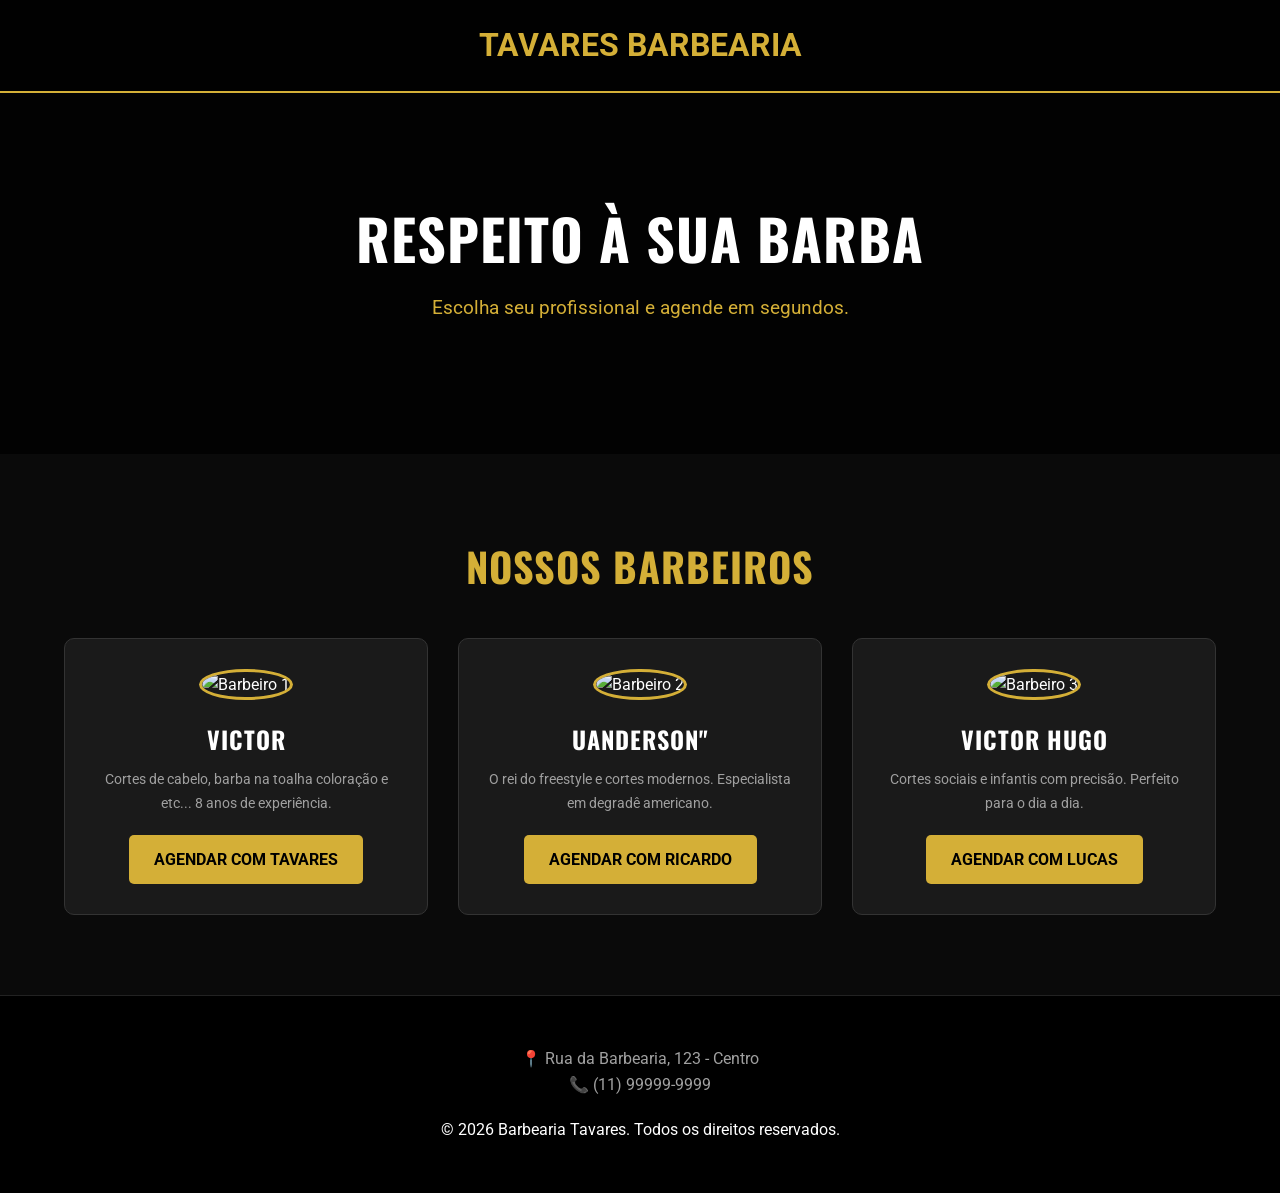
==== index.html @ 17b6a82b "Atualizar o index.html" ====
<!DOCTYPE html>
<html lang="pt-BR">
<head>
    <meta charset="UTF-8">
    <meta name="viewport" content="width=device-width, initial-scale=1.0">
    <title>Barbearia Tavares | Agendamento Online</title>
    <meta name="description" content="Agende seu corte com os melhores profissionais na Barbearia Tavares. Escolha seu barbeiro e reserve seu horário.">
    
    <link href="https://fonts.googleapis.com/css2?family=Oswald:wght@400;700&family=Roboto:wght@300;400;700&display=swap" rel="stylesheet">
    
    <style>
        :root {
            --gold: #d4af37;
            --dark: #0a0a0a;
            --card-bg: #1a1a1a;
            --text: #ffffff;
            --gray: #a0a0a0;
        }

        * { margin: 0; padding: 0; box-sizing: border-box; }

        body {
            font-family: 'Roboto', sans-serif;
            background-color: var(--dark);
            color: var(--text);
            line-height: 1.6;
        }

        h1, h2, h3 { font-family: 'Oswald', sans-serif; text-transform: uppercase; letter-spacing: 1px; }

        /* Header */
        header {
            background: rgba(0,0,0,0.9);
            padding: 20px 5%;
            text-align: center;
            border-bottom: 2px solid var(--gold);
            position: sticky;
            top: 0;
            z-index: 100;
        }

        .logo { font-size: 2rem; color: var(--gold); font-weight: bold; }

        /* Hero Section */
        .hero {
            padding: 100px 5%;
            text-align: center;
            background: linear-gradient(rgba(0,0,0,0.8), rgba(0,0,0,0.8)), url('https://images.unsplash.com/photo-1503951914875-452162b0f3f1?auto=format&fit=crop&q=80&w=1470') no-repeat center center/cover;
        }

        .hero h1 { font-size: 3.5rem; margin-bottom: 10px; }
        .hero p { color: var(--gold); font-size: 1.2rem; margin-bottom: 30px; }

        /* Seção Barbeiros */
        .barbers-section { padding: 80px 5%; text-align: center; }
        .barbers-section h2 { font-size: 2.5rem; margin-bottom: 40px; color: var(--gold); }

        .barbers-grid {
            display: grid;
            grid-template-columns: repeat(auto-fit, minmax(280px, 1fr));
            gap: 30px;
            max-width: 1200px;
            margin: 0 auto;
        }

        .barber-card {
            background: var(--card-bg);
            padding: 30px;
            border-radius: 10px;
            border: 1px solid #333;
            transition: 0.3s;
        }

        .barber-card:hover { border-color: var(--gold); transform: translateY(-10px); }

        .barber-img {
            width: 120px;
            height: 120px;
            border-radius: 50%;
            border: 3px solid var(--gold);
            margin-bottom: 20px;
            object-fit: cover;
        }

        .barber-card h3 { margin-bottom: 10px; font-size: 1.5rem; }
        .barber-card p { color: var(--gray); margin-bottom: 20px; font-size: 0.9rem; }

        .btn-schedule {
            display: inline-block;
            padding: 12px 25px;
            background: var(--gold);
            color: #000;
            text-decoration: none;
            font-weight: bold;
            border-radius: 5px;
            transition: 0.3s;
        }

        .btn-schedule:hover { background: #fff; }

        /* Footer */
        footer {
            padding: 50px 5%;
            background: #000;
            text-align: center;
            border-top: 1px solid #222;
        }

        .contact-info { margin-bottom: 20px; color: var(--gray); }

        @media (max-width: 768px) {
            .hero h1 { font-size: 2.5rem; }
        }
    </style>
</head>
<body>

    <header>
        <div class="logo">TAVARES BARBEARIA</div>
    </header>

    <section class="hero">
        <h1>RESPEITO À SUA BARBA</h1>
        <p>Escolha seu profissional e agende em segundos.</p>
    </section>

    <section class="barbers-section">
        <h2>Nossos Barbeiros</h2>
        
        <div class="barbers-grid">
            <div class="barber-card">
                <img src="img/victorbg.png" alt="Barbeiro 1" class="barber-img">
                <h3>Victor</h3>
                <p>Cortes de cabelo, barba na toalha coloração e etc... 8 anos de experiência.</p>
                <a href="https://calendar.app.google/PSknbBHeV1AJNJeA7" vc target="_blank" class="btn-schedule">AGENDAR COM TAVARES</a>
            </div>

            <div class="barber-card">
                <img src="https://i.pravatar.cc/150?u=2" alt="Barbeiro 2" class="barber-img">
                <h3>Uanderson"</h3>
                <p>O rei do freestyle e cortes modernos. Especialista em degradê americano.</p>
                <a href="SEU_LINK_AGENDA_2" target="_blank" class="btn-schedule">AGENDAR COM RICARDO</a>
            </div>

            <div class="barber-card">
                <img src="https://i.pravatar.cc/150?u=3" alt="Barbeiro 3" class="barber-img">
                <h3>Victor Hugo</h3>
                <p>Cortes sociais e infantis com precisão. Perfeito para o dia a dia.</p>
                <a href="https://calendar.app.google/tzc4YjjwL8PzMNHv5" target="_blank" class="btn-schedule">AGENDAR COM LUCAS</a>
            </div>
        </div>
    </section>

    <footer>
        <div class="contact-info">
            <p>📍 Rua da Barbearia, 123 - Centro</p>
            <p>📞 (11) 99999-9999</p>
        </div>
        <p>&copy; 2026 Barbearia Tavares. Todos os direitos reservados.</p>
    </footer>

</body>
</html>
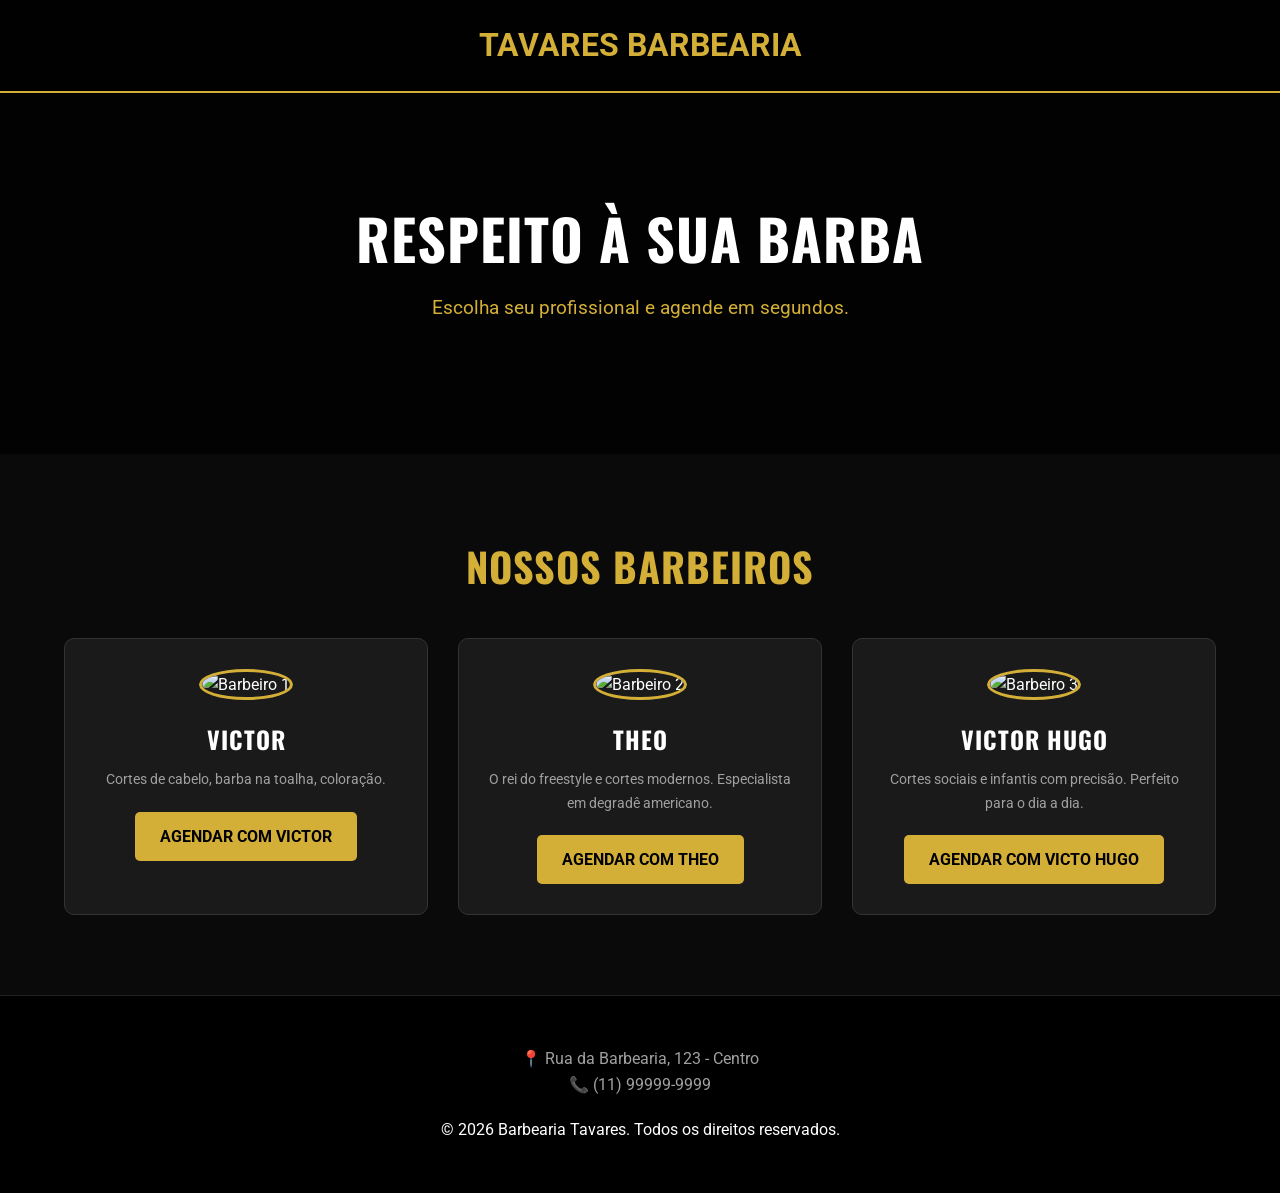
==== commit 3ab3ac4f: "Atualizar o index.html" ====
--- a/index.html
+++ b/index.html
@@ -131,22 +131,22 @@
             <div class="barber-card">
                 <img src="img/victorbg.png" alt="Barbeiro 1" class="barber-img">
                 <h3>Victor</h3>
-                <p>Cortes de cabelo, barba na toalha coloração e etc... 8 anos de experiência.</p>
-                <a href="https://calendar.app.google/PSknbBHeV1AJNJeA7" vc target="_blank" class="btn-schedule">AGENDAR COM TAVARES</a>
+                <p>Cortes de cabelo, barba na toalha, coloração.</p>
+                <a href="https://calendar.app.google/PSknbBHeV1AJNJeA7" vc target="_blank" class="btn-schedule">AGENDAR COM VICTOR</a>
             </div>
 
             <div class="barber-card">
                 <img src="https://i.pravatar.cc/150?u=2" alt="Barbeiro 2" class="barber-img">
-                <h3>Uanderson"</h3>
+                <h3>THEO</h3>
                 <p>O rei do freestyle e cortes modernos. Especialista em degradê americano.</p>
-                <a href="SEU_LINK_AGENDA_2" target="_blank" class="btn-schedule">AGENDAR COM RICARDO</a>
+                <a href="SEU_LINK_AGENDA_2" target="_blank" class="btn-schedule">AGENDAR COM THEO</a>
             </div>
 
             <div class="barber-card">
                 <img src="https://i.pravatar.cc/150?u=3" alt="Barbeiro 3" class="barber-img">
                 <h3>Victor Hugo</h3>
                 <p>Cortes sociais e infantis com precisão. Perfeito para o dia a dia.</p>
-                <a href="https://calendar.app.google/tzc4YjjwL8PzMNHv5" target="_blank" class="btn-schedule">AGENDAR COM LUCAS</a>
+                <a href="https://calendar.app.google/tzc4YjjwL8PzMNHv5" target="_blank" class="btn-schedule">AGENDAR COM VICTO HUGO</a>
             </div>
         </div>
     </section>
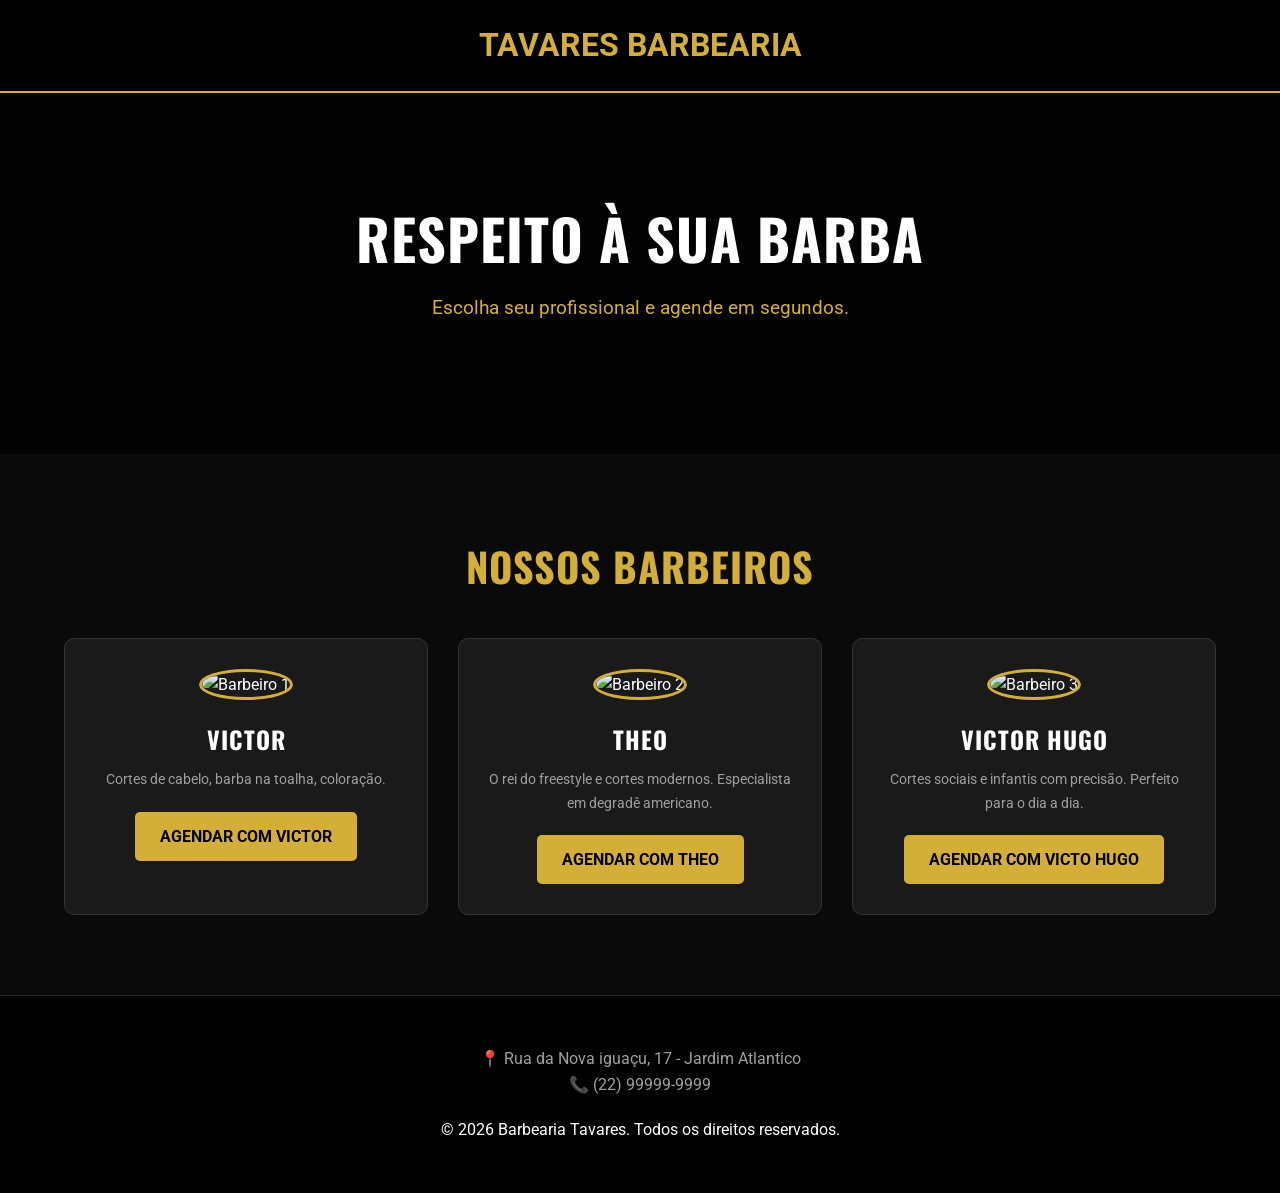
==== commit cdfdf985: "Atualizar o index.html" ====
--- a/index.html
+++ b/index.html
@@ -45,7 +45,7 @@
         .hero {
             padding: 100px 5%;
             text-align: center;
-            background: linear-gradient(rgba(0,0,0,0.8), rgba(0,0,0,0.8)), url('https://images.unsplash.com/photo-1503951914875-452162b0f3f1?auto=format&fit=crop&q=80&w=1470') no-repeat center center/cover;
+            background: linear-gradient(rgba(0,0,0,0.8), rgba(0,0,0,0.8)), url('img/slide3.png') no-repeat center center/cover;
         }
 
         .hero h1 { font-size: 3.5rem; margin-bottom: 10px; }
@@ -136,14 +136,14 @@
             </div>
 
             <div class="barber-card">
-                <img src="https://i.pravatar.cc/150?u=2" alt="Barbeiro 2" class="barber-img">
+                <img src="imagem do barbeiro" alt="Barbeiro 2" class="barber-img">
                 <h3>THEO</h3>
                 <p>O rei do freestyle e cortes modernos. Especialista em degradê americano.</p>
                 <a href="SEU_LINK_AGENDA_2" target="_blank" class="btn-schedule">AGENDAR COM THEO</a>
             </div>
 
             <div class="barber-card">
-                <img src="https://i.pravatar.cc/150?u=3" alt="Barbeiro 3" class="barber-img">
+                <img src="imagem do barbeiro" alt="Barbeiro 3" class="barber-img">
                 <h3>Victor Hugo</h3>
                 <p>Cortes sociais e infantis com precisão. Perfeito para o dia a dia.</p>
                 <a href="https://calendar.app.google/tzc4YjjwL8PzMNHv5" target="_blank" class="btn-schedule">AGENDAR COM VICTO HUGO</a>
@@ -153,8 +153,8 @@
 
     <footer>
         <div class="contact-info">
-            <p>📍 Rua da Barbearia, 123 - Centro</p>
-            <p>📞 (11) 99999-9999</p>
+            <p>📍 Rua da Nova iguaçu, 17 - Jardim Atlantico</p>
+            <p>📞 (22) 99999-9999</p>
         </div>
         <p>&copy; 2026 Barbearia Tavares. Todos os direitos reservados.</p>
     </footer>
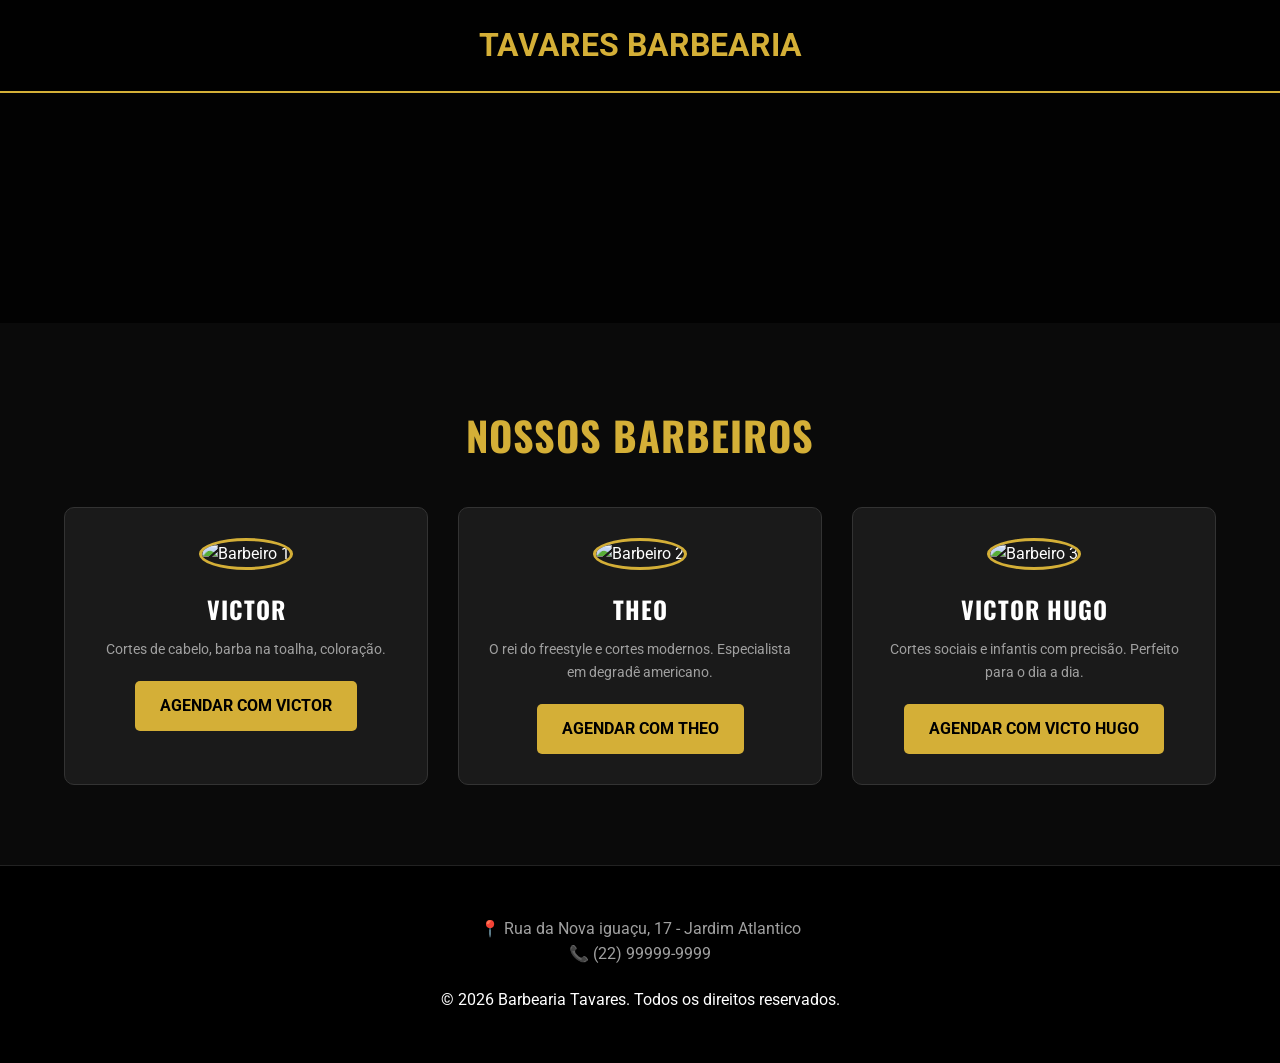
==== commit 7a1ddb3f: "Atualizar o index.html" ====
--- a/index.html
+++ b/index.html
@@ -45,7 +45,7 @@
         .hero {
             padding: 100px 5%;
             text-align: center;
-            background: linear-gradient(rgba(0,0,0,0.8), rgba(0,0,0,0.8)), url('img/slide3.png') no-repeat center center/cover;
+            background: linear-gradient(rgba(0,0,0,0.8), rgba(0,0,0,0.8)), url('img/slide1.png') no-repeat center center/cover;
         }
 
         .hero h1 { font-size: 3.5rem; margin-bottom: 10px; }
@@ -120,8 +120,8 @@
     </header>
 
     <section class="hero">
-        <h1>RESPEITO À SUA BARBA</h1>
-        <p>Escolha seu profissional e agende em segundos.</p>
+        <h1></h1>
+        <p></p>
     </section>
 
     <section class="barbers-section">
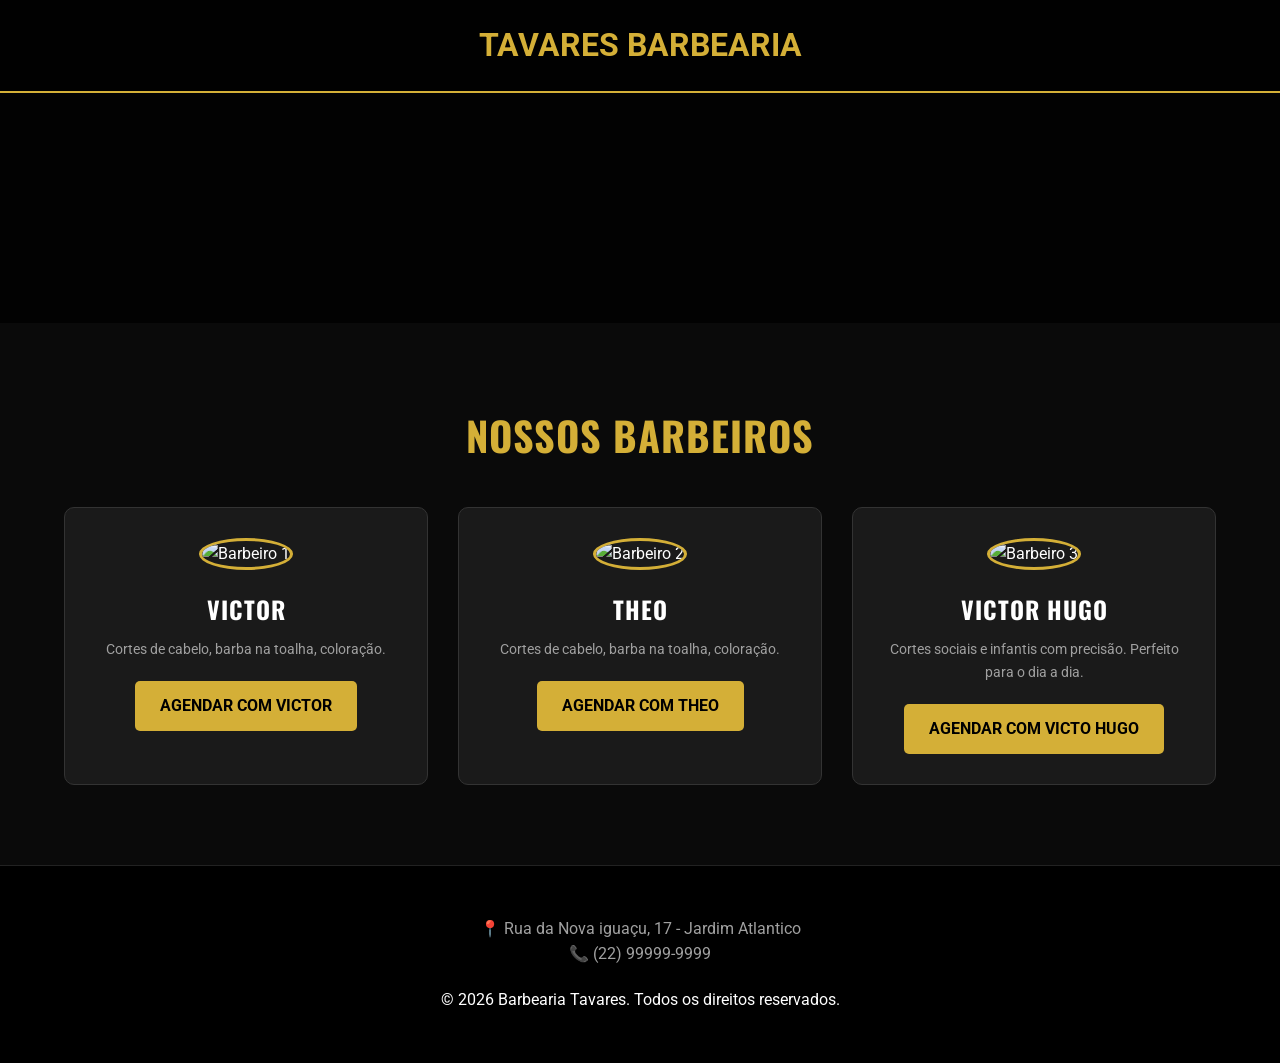
==== commit 64318e9e: "Atualizar o index.html" ====
--- a/index.html
+++ b/index.html
@@ -138,13 +138,13 @@
             <div class="barber-card">
                 <img src="imagem do barbeiro" alt="Barbeiro 2" class="barber-img">
                 <h3>THEO</h3>
-                <p>O rei do freestyle e cortes modernos. Especialista em degradê americano.</p>
-                <a href="SEU_LINK_AGENDA_2" target="_blank" class="btn-schedule">AGENDAR COM THEO</a>
+                <p>Cortes de cabelo, barba na toalha, coloração.</p>
+                <a href="https://calendar.app.google/ruvbC1XhnSZgcnHE7" target="_blank" class="btn-schedule">AGENDAR COM THEO</a>
             </div>
 
             <div class="barber-card">
                 <img src="imagem do barbeiro" alt="Barbeiro 3" class="barber-img">
-                <h3>Victor Hugo</h3>
+                <h3>VICTOR HUGO</h3>
                 <p>Cortes sociais e infantis com precisão. Perfeito para o dia a dia.</p>
                 <a href="https://calendar.app.google/tzc4YjjwL8PzMNHv5" target="_blank" class="btn-schedule">AGENDAR COM VICTO HUGO</a>
             </div>
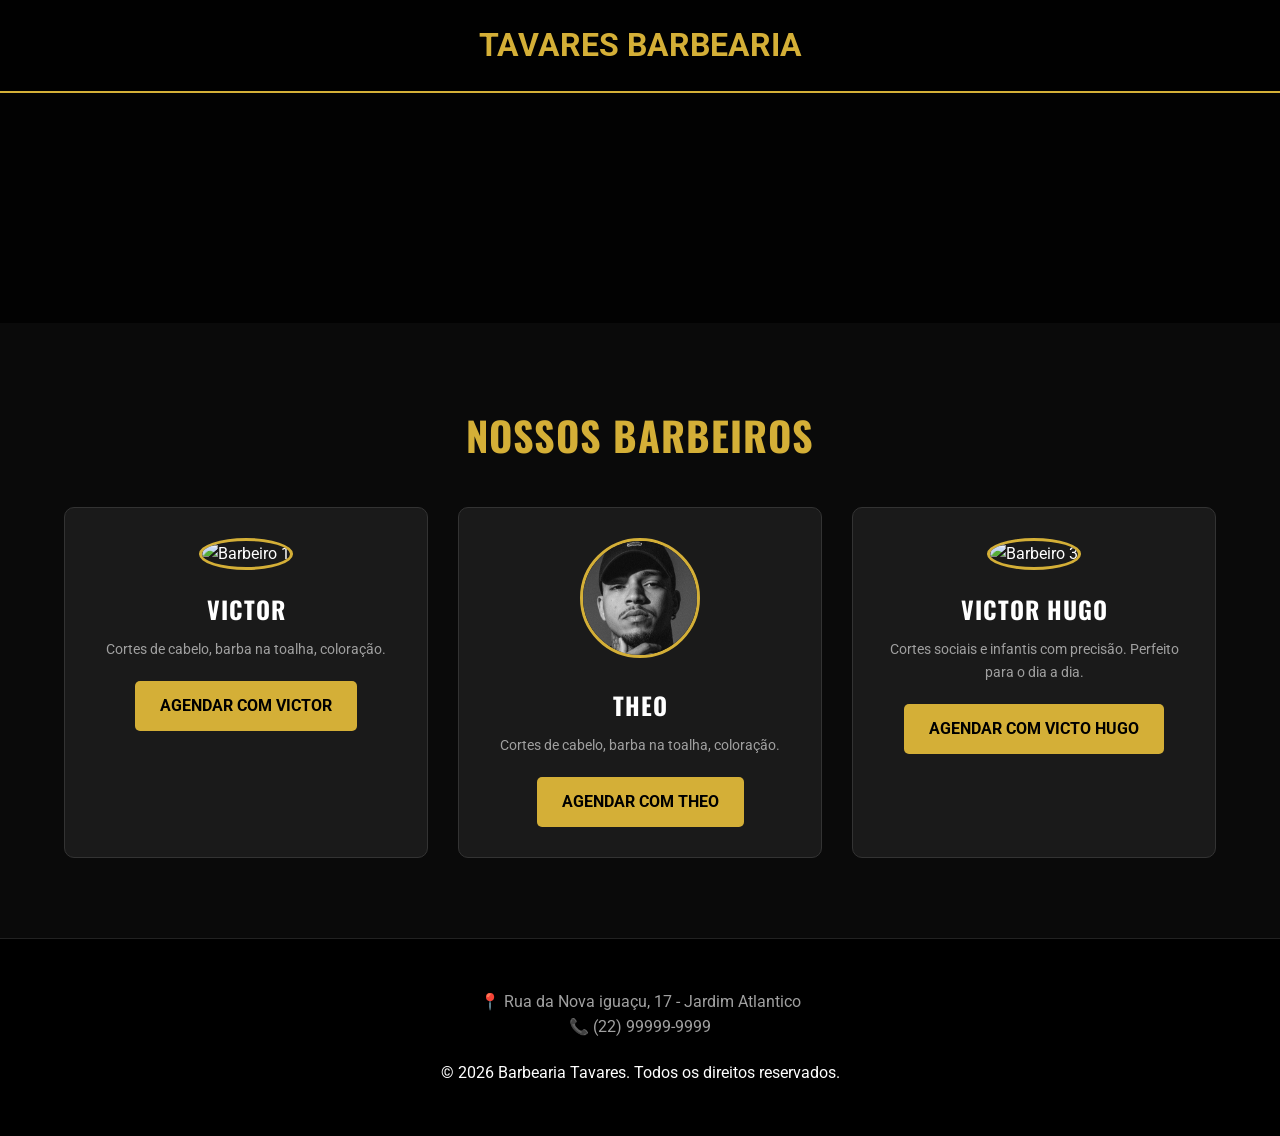
==== commit 0faaa918: "Atualizar o index.html" ====
--- a/index.html
+++ b/index.html
@@ -136,7 +136,7 @@
             </div>
 
             <div class="barber-card">
-                <img src="imagem do barbeiro" alt="Barbeiro 2" class="barber-img">
+                <img src="img/0e321829-87f7-4a4c-bfa6-dc99bf38bb8a.jpeg" alt="Barbeiro 2" class="barber-img">
                 <h3>THEO</h3>
                 <p>Cortes de cabelo, barba na toalha, coloração.</p>
                 <a href="https://calendar.app.google/ruvbC1XhnSZgcnHE7" target="_blank" class="btn-schedule">AGENDAR COM THEO</a>
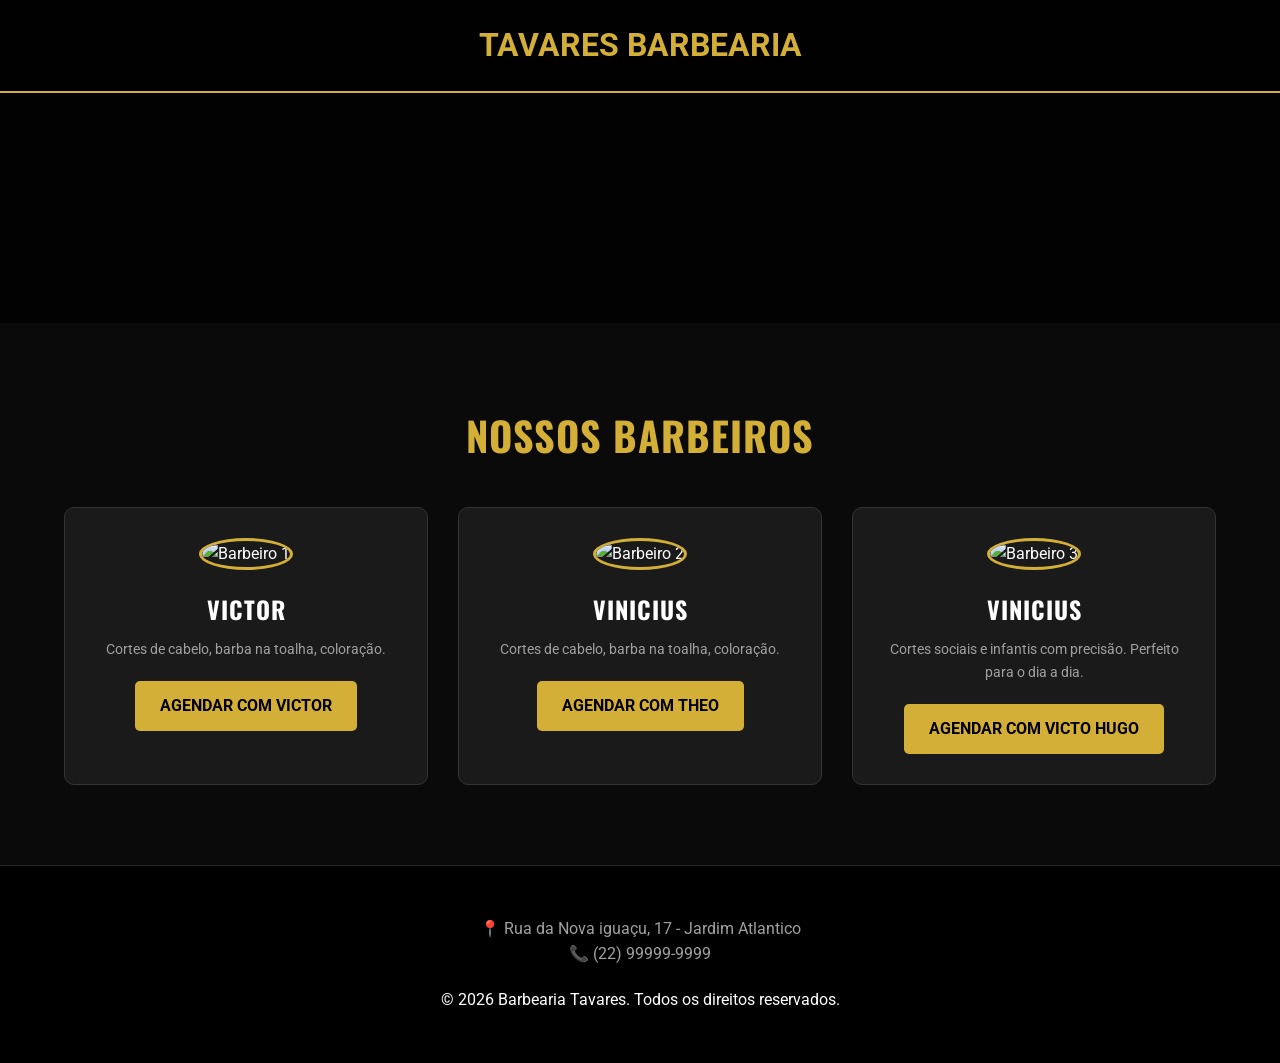
==== commit b18f3fb5: "Atualizar o index.html" ====
--- a/index.html
+++ b/index.html
@@ -136,15 +136,14 @@
             </div>
 
             <div class="barber-card">
-                <img src="img/0e321829-87f7-4a4c-bfa6-dc99bf38bb8a.jpeg" alt="Barbeiro 2" class="barber-img">
-                <h3>THEO</h3>
+                <img src="img/0e321829-87f7-4a4c-bfa6-dc99bf38bb8.jpeg" alt="Barbeiro 2" class="barber-img">
+                <h3>Vinicius</h3>
                 <p>Cortes de cabelo, barba na toalha, coloração.</p>
-                <a href="https://calendar.app.google/ruvbC1XhnSZgcnHE7" target="_blank" class="btn-schedule">AGENDAR COM THEO</a>
+                <a href=" https://calendar.app.google/tzc4YjjwL8PzMNHv5" target="_blank" class="btn-schedule">AGENDAR COM THEO</a>
             </div>
-
             <div class="barber-card">
                 <img src="imagem do barbeiro" alt="Barbeiro 3" class="barber-img">
-                <h3>VICTOR HUGO</h3>
+                <h3>Vinicius</h3>
                 <p>Cortes sociais e infantis com precisão. Perfeito para o dia a dia.</p>
                 <a href="https://calendar.app.google/tzc4YjjwL8PzMNHv5" target="_blank" class="btn-schedule">AGENDAR COM VICTO HUGO</a>
             </div>
